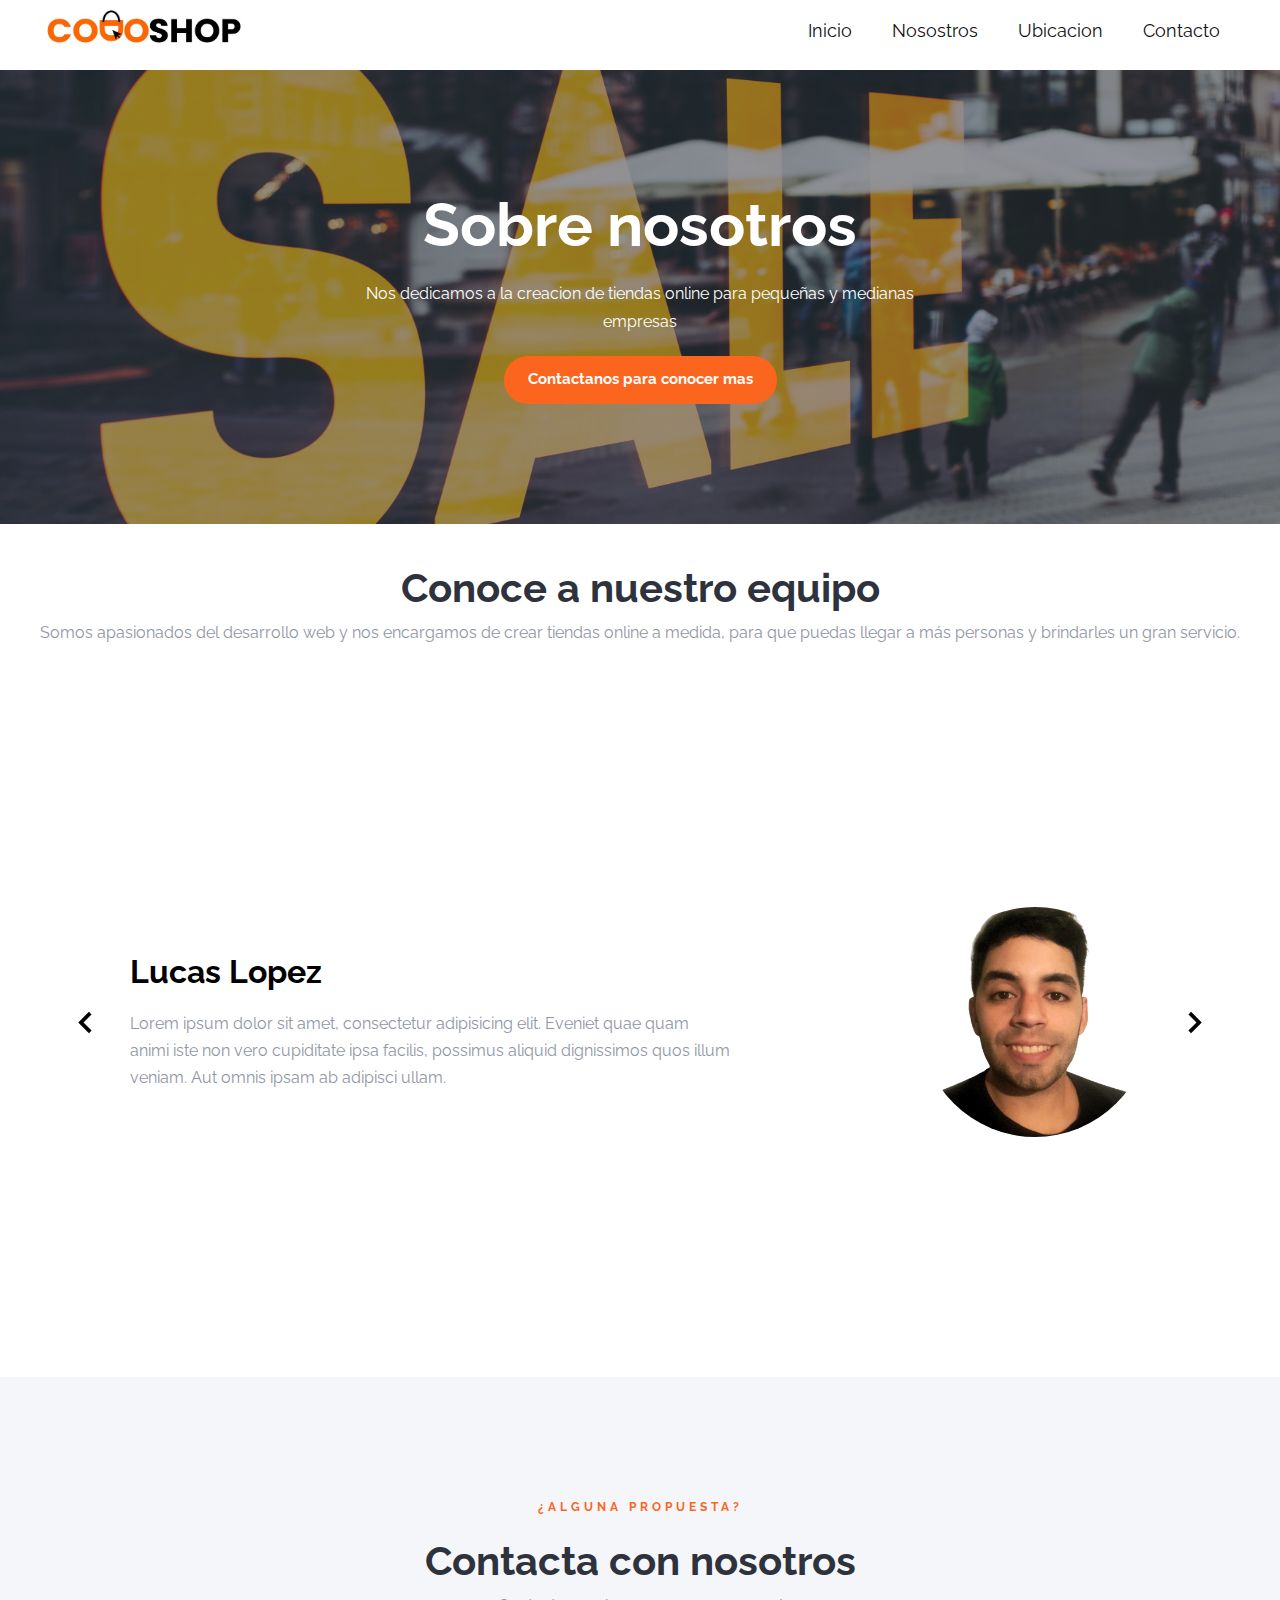
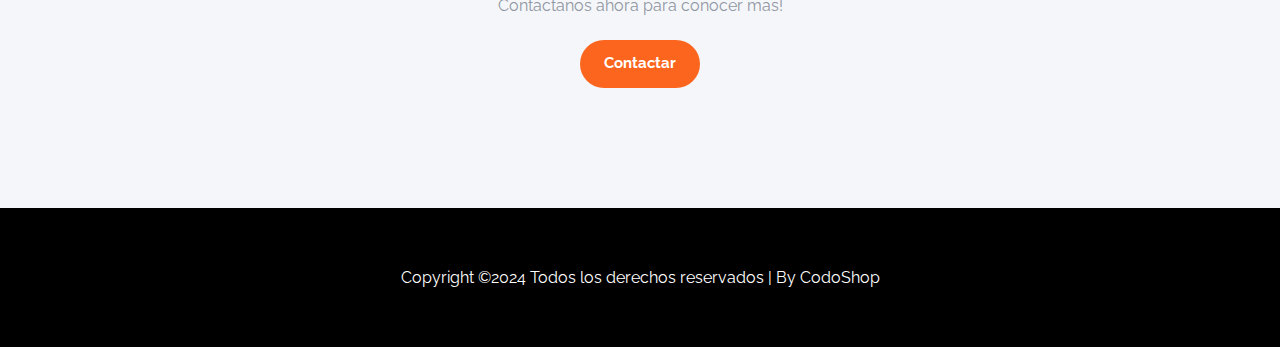
==== nosotros.html @ e2a41a15 "segundo commit" ====
<!DOCTYPE html>
<html lang="en">
<head>
    <meta charset="UTF-8">
    <meta name="viewport" content="width=device-width, initial-scale=1.0">
    <title>Nosotros</title>
    <link rel="shortcut icon" href="img/faviconico.ico" type="image/x-icon">
    <link rel="stylesheet" href="estilo.css">

</head>
<body>

    <header class="header">

        <div class="menu container-nav">
            <a href="index.html" class="logo"><img src="img/logocodoshop.jpg" alt=""></a>
            <input type="checkbox" id="menu" />
            <label for="menu">
                <img src="img/menu.png" class="menu-icono" alt="menu">
            </label>

            <nav class="navbar">
                <ul>
                    <li><a href="index.html">Inicio</a></li>
                    <li><a href="nosotros.html">Nosostros</a></li>
                    <li><a href="ubicacion.html">Ubicacion</a></li>
                    <li><a href="contacto.html">Contacto</a></li>
                </ul>
            </nav>

        </div>
        
    </header>


    <main>
    <section class="page-header-section about-1">
        <div class="section-header-wrapper no-padding-bottom">
            <h1 class="title white-text">Sobre nosotros</h1>
            <p class="section-description white-text">
             Nos dedicamos a la creacion de tiendas online para pequeñas y medianas empresas            </p>
             <a href="contacto.html" class="button contact-ready-button w-button">Contactanos para conocer mas</a>
        </div>
    </section>
    <section class="nosotros">
        <h2 class="section-header">Conoce a nuestro equipo</h2>
        <p class="section-description">Somos apasionados del desarrollo web y nos encargamos de crear tiendas online a medida, para que puedas llegar a más personas y brindarles un gran servicio.</p>
    </section>

    <section class="slider_staff">

        <div class="slider_container container">
            <img src="img/left-arrow.svg" class="slider_arrow" id="before" alt="flecha izquierda">
            
            <section class="slider_body slider_body--show" data-id="1">
                <div class="slider_texts">
                    <h2 class="subtitle">Lucas Lopez</h2>
                    <p class="slider_review">
                        Lorem ipsum dolor sit amet, consectetur adipisicing elit. Eveniet quae quam animi iste non vero
                        cupiditate ipsa facilis, possimus aliquid dignissimos quos illum veniam. Aut omnis ipsam ab
                        adipisci ullam.
                    </p>
                </div>
    
                <figure class="slider_picture">
                    <img src="img/foto.png" class="slider_img" alt="foto de una persona">
                </figure>
            </section>
    
    
            <img src="img/right-arrow.svg" class="slider_arrow" id="next" alt="flecha derecha">
        </div>
    </section>

        <section class="section color-3">
            <div class="section-header-wrapper no-padding-bottom">
                <div class="section-small-header">¿Alguna propuesta?</div>
                <h2 class="section-header">Contacta con nosotros</h2>
                <p class="section-description">
                   Contactanos ahora para conocer mas!
                </p>
                <a href="contacto.html" class="button contact-ready-button w-button">Contactar</a>
            </div>
        </section>
    </main>
    <footer class="footer">
        <span>
            Copyright &copy;2024 Todos los derechos reservados | By CodoShop
        </span>
    </footer>
    <script src="js/sliders.js"></script>
</body>
</html>
---- estilo.css ----
@import url('https://fonts.googleapis.com/css2?family=Raleway:wght@300;400;700&family=Satisfy&display=swap');

*{
    margin: 0;
    padding: 0;
    box-sizing: border-box;
    text-decoration: none;
    list-style-type: none;
}


body{
    font-family: 'Raleway', sans-serif;
}
.container-nav {
    max-width: 1200px;
    margin: 0 auto;
}


.header {
    display: flex;
    align-items: center;
    background-color: #fff;
    padding: 35px 0;
}

.menu   {
    position: absolute;
    top: 0;
    left: 0;
    right: 0;
    display: flex;
    align-items: center;
    justify-content: space-between;
}

.logo{
    font-size: 25px;
    color: #111;
    text-transform: uppercase;
    font-weight: 800;
}

.logo img {
    width: 200px;
    margin: 5px 5px 0 5px;
}


.menu .navbar ul li {
    position: relative;
    float: left;
}

.menu .navbar ul li a {
    font-size: 18px;
    padding: 20px;
    color: #111;
    display: block;
}

#menu {
    display: none;
}

.menu-icono {
    width: 25px;
}

.menu label {
    cursor: pointer;
    display: none;
}

.submenu {
    position: relative;
}

.submenu #carrito {
    display: none;
}

.submenu:hover #carrito {
    display: block;
    position: absolute;
    right: 0;
    backdrop-filter: blur(10px);
    top: 100%;
    z-index: 1;
    background-color: #4e4b5076;
    padding: 20px;
    min-width: 400px;
}


table {
    width: 100%;
}

th, td {
    color: #fff;
}

.borrar {
    background-color: #111;
    border-radius: 50%;
    padding: 5px 10px;
    text-decoration: none;
    color: #fff;
    font-weight: 800;
    cursor: pointer;
}



.container{
    width: 90%;
    min-height: 70vh;
    max-width: 1200px;
    margin: 0 auto;
    overflow: hidden;
}

.icons{
    position: absolute;
    display: none;
    font-size: 2.8rem;
    cursor: pointer;
}

#check{
    display: none;
   }


.slider-container {
    width: auto;
    margin: auto;
    overflow: hidden;
    position: relative;
    border-color: #d45500;
}

.slider{
    background-color: #fff;

    display: flex;
    width: 100%;
    transition: transform 2s ease-in-out;
}

.slider img {
    width: 100%;

}

.tiendas-container {
    display: flex;
    display: flex;
    flex-wrap: wrap; 
    justify-content: space-between; 
    gap: 20px; 
    padding: 20px;
}

.tienda {
    border: 1px solid #ddd;
    border-radius: 10px;
    padding: 20px;
    margin: 20px;
    width: 300px;
    text-align: center;
    box-shadow: 0px 4px 8px rgba(0, 0, 0, 0.1);
    transition: transform 0.3s ease;
    flex-direction: column;
}

.tienda:hover {
    transform: translateY(-10px);
}

.slider-tiendas {
    position: relative;
    width: 100%;
    height: 200px;
    overflow: hidden;
    border-radius: 10px;
}

.tienda-img {
    max-width: 100%;
    height: auto;
    
    display: none;
    transition: opacity 0.5s ease;
}

.tienda-img.active {
    display: block;
    opacity: 1;
}

button.prev, button.next {
    position: absolute;
    top: 50%;
    transform: translateY(-50%);
    background-color: rgba(0, 0, 0, 0.5);
    color: white;
    border: none;
    padding: 10px;
    cursor: pointer;
    border-radius: 50%;
    font-size: 20px;
}

button.prev {
    left: 10px;
}

button.next {
    right: 10px;
}

button.prev:hover, button.next:hover {
    background-color: rgba(0, 0, 0, 0.8);
}

.tienda-text h3 {
    margin: 10px 0;
    font-size: 1.5em;
}

.tienda-text p {
    margin: 5px 0;
}

.btn-agregar-carrito {
    background-color: #28a745;
    color: white;
    padding: 10px 20px;
    border: none;
    cursor: pointer;
    border-radius: 5px;
    font-size: 1em;
    transition: background-color 0.3s ease;
}

.btn-agregar-carrito:hover {
    background-color: #218838;
}


.info-container{
    padding-top: 15px;
    padding-bottom: 15px;
    display: flex;
    justify-content: space-evenly;
    width: auto;
    gap: 10px;
    text-align: center;
}
.info{
    display: flex;
    flex-direction: column;
    justify-content: space-evenly;
    align-items: center;
    width: auto;
}
.info p{
    font-size: 22px;
    padding-top: 5px;

}

.info img{
    height: auto;
    max-height:150px;
}

.novedades{
    background-color: #d45500;

    
}
.novedades p{
    font-size: 25px;
    padding: 5px;;
    width: 100%;
    color: white;
    align-items: center;
    text-align: center;
}


#cart {
    position: fixed;
    top: 20px;
    right: 20px;
    width: 500px;
    background-color: #ffffff;
    border-radius: 10px;
    box-shadow: 0 4px 12px rgba(0, 0, 0, 0.3);
    padding: 20px;
    z-index: 1000;
    display: none; 
    transition: transform 0.3s ease, opacity 0.3s ease;
    transform: translateY(0);
    opacity: 1;
}

#cart.show {
    display: block;
    transform: translateY(0); 
}


#cart h2 {
    font-size: 1.6em;
    color: #333;
    text-align: center;
    margin-bottom: 20px;
    border-bottom: 2px solid #eee;
    padding-bottom: 10px;
}


.cart-item {
    display: flex;
    justify-content: space-between;
    align-items: center;
    margin-bottom: 12px;
    padding: 10px;
    border-radius: 5px;
    background-color: #f8f9fa;
    box-shadow: 0 2px 4px rgba(0, 0, 0, 0.1);
    transition: background-color 0.2s ease;
}

.cart-item p {
    margin: 0;
    font-size: 0.95em;
    color: #555;
}

.cart-item p:first-child {
    font-weight: bold;
}


.btn-eliminar {
    background-color: #e63946;
    color: #fff;
    border: none;
    padding: 5px 8px;
    cursor: pointer;
    border-radius: 5px;
    font-size: 0.8em;
    transition: background-color 0.3s ease;
}

.btn-eliminar:hover {
    background-color: #d62839;
}


#cart .total-price {
    font-size: 1.1em;
    font-weight: bold;
    color: #333;
    text-align: right;
    margin-top: 15px;
    padding-top: 10px;
    border-top: 1px solid #ddd;
}


#cart .btn-comprar {
    background-color: #007bff;
    color: white;
    border: none;
    padding: 12px;
    border-radius: 5px;
    cursor: pointer;
    width: 100%;
    font-size: 1em;
    text-align: center;
    margin-top: 20px;
    transition: background-color 0.3s ease;
}

#cart .btn-comprar:hover {
    background-color: #0056b3;
}


#cart .btn-cerrar {
    position: absolute;
    top: 10px;
    right: 10px;
    background: none;
    border: none;
    font-size: 1.5em;
    color: #333;
    cursor: pointer;
    padding: 5px;
    border-radius: 50%;
    transition: background-color 0.3s ease;
}

#cart .btn-cerrar:hover {
    background-color: rgba(0, 0, 0, 0.1);
}


.slider_staff{
    background-color:#fff;
    padding: 40px 0;
}


.slider_container{
    display: grid;
    grid-template-columns: 50px 1fr 50px;
    align-items: center;
    gap: 1em;
}

.slider_body{
    grid-column: 2/3;
    grid-row: 1/2;
    opacity: 0;
    pointer-events: none;
    display: grid;
    background-color: #fff;
    grid-template-columns: 1fr max-content;
    align-items: center;
    transition: opacity 1.5s;
}

.slider_body--show{
    opacity: 1;
    pointer-events: unset;
}

.slider_texts{
    max-width: 600px;
}

.subtitle{
    font-size: 2rem;
    margin-bottom: 20px;
}

.slider_review{
    font-size: 16px;
    line-height: 1.7;
    color: #9096a4;
}

.slider_img{
    width: 230px;
    height: 230px;
    border-radius: 50%;
    object-fit: cover;
    display: block;
    margin: auto;
}

.slider_arrow{
    cursor: pointer;
    width: 90%;

}

.slider_arrow:nth-of-type(2){
    justify-self: end;
}

.slider_heading {
    color: #242a36;
    margin: auto;
    text-align: center;
    font-size: 40px;
    line-height: 65px;
    font-weight: 700;
    letter-spacing: -.98px;
}




.title{
    font-size: 60px;
    margin-bottom: 20px;
}

.page-header-section {
    overflow: hidden;
    padding: 120px 24px;
    background-color: #7567f8;
    color: #fff;
    text-align: center;
}

.page-header-section.about-1 {
    background-image: linear-gradient(180deg, rgba(46, 50, 60, 0.5), rgba(46, 50, 60, 0.5)), url("img/banner.jpg");
    background-position: 0px 0px, 100% 55%;
    background-size: auto, cover;
    background-repeat: repeat, no-repeat;
    background-attachment: scroll, scroll;
  }
  

.section {
    overflow: hidden;
    padding: 120px 24px;
    background-color: #fff;
    color: #111;
    text-align: center;
  }

  .color-3 {
    background-color: #f5f6f9;
  }

  .section-header-wrapper {
    display: block;
    max-width: 570px;
    margin-right: auto;
    margin-left: auto;
    padding-bottom: 64px;
    flex-direction: column;
    justify-content: center; 
    align-items: center;
    text-align: center;
  }

  .section-header-wrapper.no-padding-bottom {
    padding-bottom: 0px;
  }

  .section-small-header {
    margin-bottom: 0px;
    color: #fc651d;
    font-size: 12px;
    line-height: 20px;
    font-weight: 700;
    letter-spacing: 4px;
    text-transform: uppercase;
  }
  
  .section-header {
    margin-top: 20px;
    margin-bottom: 8px;
    color: #2e323c;
    font-size: 40px;
  }
  
  .section-description {
    color: #9096a4;
    font-size: 16px;
    line-height: 28px;
  }

  .white-text {
    color: #fff;
  }

  .button{
    height: 48px;
    padding: 11px 24px;
    border-radius: 24px;
    font-size: 15px;
    line-height: 24px;
    font-weight: 700;
  }

  .button.contact-ready-button{
    margin-top: 20px;
    background-color: #fc651d;
    background-image: none;
    transition: box-shadow 300ms ease;
    font-size: 15px;
    line-height: 24px;
    font-weight: 700;
  }

  .w-button{
    display: inline-block;
    color: white;
    border: 0;
    text-decoration: none;
    cursor: pointer;
    text-align: center;
  }


.footer{
    width: 100%;
    text-align: center;
    font-size: 16px;
    color: #fff;
    padding: 60px 0;
    background-color: #000;
}

.formulario {
    display: flex;
    flex-direction: column;
    margin: auto;
    width: 70%;
}


.section-header-wrapper-form {
    max-width: 900px;
  }


.formulario  input[type="text"], .formulario  input[type="email"],
.formulario  textarea{
  width: 100%;
  margin: 5px 0;
  padding: 15px 20px;
  background: none;
  border-radius: 5px;
  border: 2px solid rgba(204, 204, 204, 0.383);
  font-weight: 300;
}

.formulario  textarea{
  height:150px;
  max-height: 150px;
  max-width: 100%;
  min-width: 100%;
  min-height: 150px;
}

::placeholder {
    color:rgb(204, 204, 204);
  }


.destacados{
    text-transform: uppercase;
    font-weight: 500;
    background-color: #d45500;
    text-align: center;
    padding:7px;
    font-size: 30px;
    color: white;
}
.error{
    font-size: 10px;
    color: red;
}
.nosotros{
    padding: 20px;
    text-align: center;
    font-size: 18px;
}

@media (max-width:991px) {
    .menu {
        padding: 20px;
    }

    .menu label {
        display: initial;
    }

    .menu .navbar {
        position: absolute;
        top: 100%;
        left: 0;
        right: 0;
        background-color: #181818;
        display: none;
    }

    .menu .navbar ul li {
        width: 100%;
    }

    .menu .navbar ul li a {
        color: #fff;
    }

    #menu:checked ~ .navbar {
        display: initial;
    }
    
    .logo {
        display: none;
    }

    .submenu:hover #carrito {
        min-width: 100%;
    }


}



@media screen and (max-width:767px){
    .slider_container{
        grid-template-columns: 25px 1fr 24px;
    }

    .slider_arrow{
        width: 100%;
    }

    .slider_img{
        width: 180px;
        height: 180px;
    }

    .subtitle{
        font-size: 1.5rem; 
        margin-bottom: 15px;
    }

    .slider_review{
        font-size: .95rem;
        line-height: 1.6;
    }

    
    .section {
        padding-top: 60px;
        padding-bottom: 60px;
    }

    .section-header {
        margin-top: 24px;
        margin-bottom: 8px;
        font-size: 24px;
        line-height: 32px;
    }

    .section-small-header {
        font-size: 10px;
        line-height: 16px;
        letter-spacing: 3px;
    }

    .section-description {
        font-size: 14px;
        line-height: 24px;
    }

    .page-header-section {
        padding-top: 60px;
        padding-bottom: 60px;
    }

    .slider_heading {
        font-size: 28px;
    }

    .title{
        font-size: 34px;
        margin-top: 24px;
        margin-bottom: 8px;
        line-height: 34px;
    }

    .button.contact-ready-button {
        margin-bottom: -40px;
    }

    .footer{
        font-size: 14px;
    }

    .info-container{
        display: flex;
        justify-content: space-evenly;
        flex-direction: column;
        width: auto;
    }


    .section-header {
        margin-top: 24px;
        margin-bottom: 8px;
        font-size: 20px;
        line-height: 32px;
    }

    .section-small-header {
        font-size: 10px;
        line-height: 16px;
        letter-spacing: 3px;
    }

    .section-description {
        font-size: 14px;
        line-height: 24px;
    }

    .button.contact-ready-button {
        margin-bottom: -40px;
    }
    .section-header-wrapper {
        max-width: 100%;
        padding-right: 8px;
        padding-left: 8px;
    }

    .button.contact-ready-button.ready-button {
        padding-top: 13px;
    }
    
    .slider_heading {
        font-size: 24px;
    }
    .title{
        margin-bottom: 24px;
    }

    .tiendas-container {
        padding: 15px;
        display: flex;
        flex-direction: column;
        justify-content:space-around;
        align-content:space-between;
        align-items: center;
        gap: 10px;
    }

    .info img{
        height: auto;
        max-height:100px;
    }

    .info p {
        font-size: 16px;
    }

    .destacados{
       font-size: 20px;
    }
}
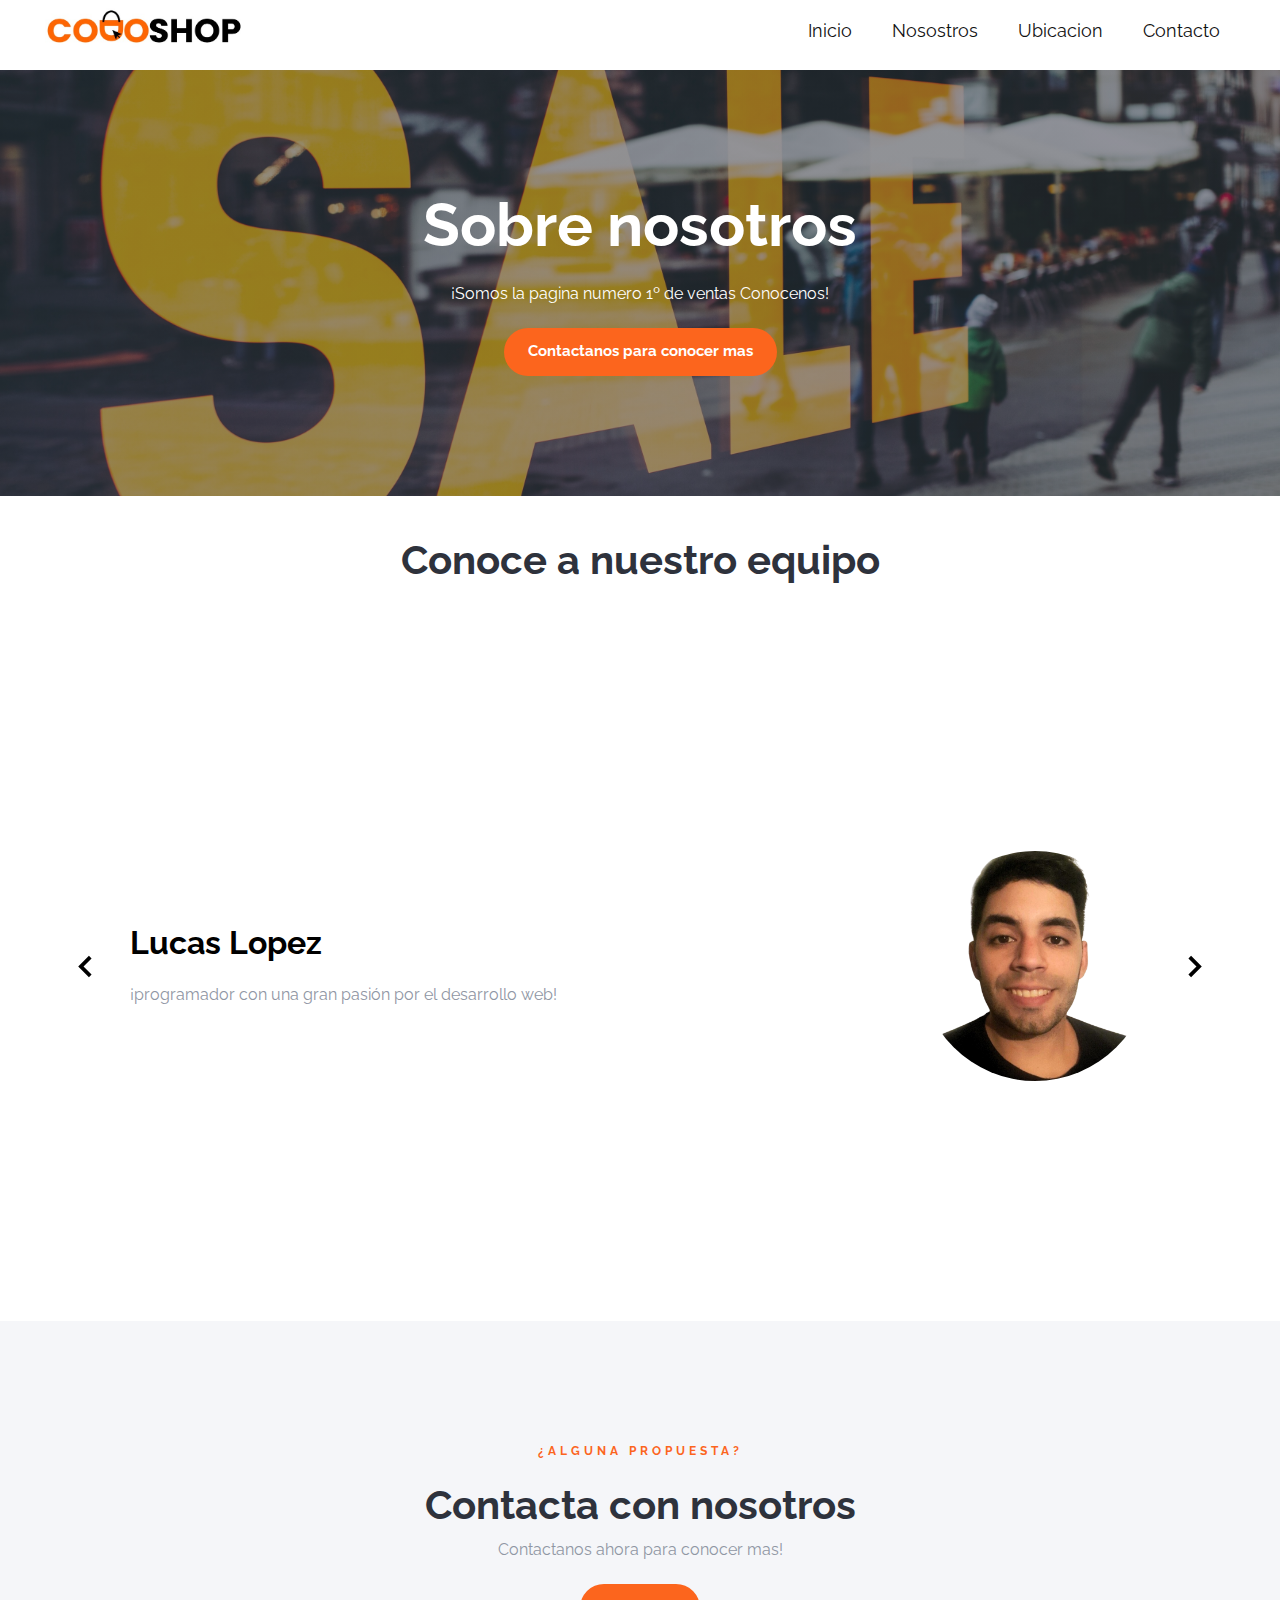
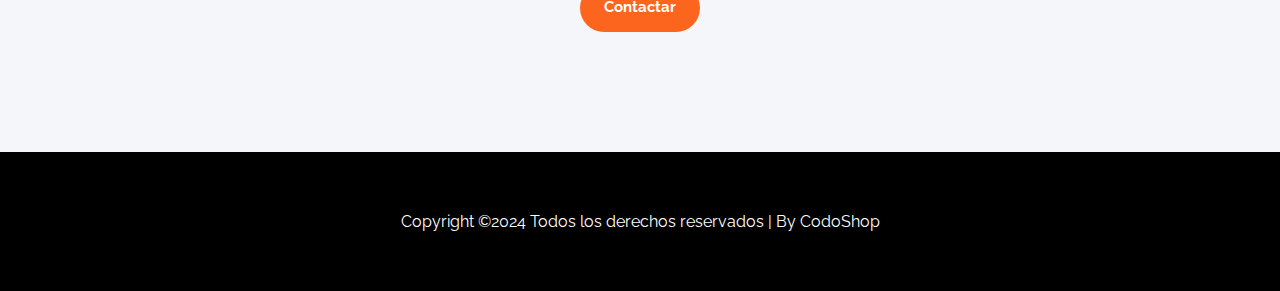
==== commit 1b965c2b: "vs 1.1" ====
--- a/nosotros.html
+++ b/nosotros.html
@@ -27,24 +27,21 @@
                     <li><a href="contacto.html">Contacto</a></li>
                 </ul>
             </nav>
-
-        </div>
-        
+        </div>  
     </header>
-
-
+    
     <main>
     <section class="page-header-section about-1">
         <div class="section-header-wrapper no-padding-bottom">
             <h1 class="title white-text">Sobre nosotros</h1>
             <p class="section-description white-text">
-             Nos dedicamos a la creacion de tiendas online para pequeñas y medianas empresas            </p>
+                ¡Somos la pagina numero 1º de ventas Conocenos!            </p>
              <a href="contacto.html" class="button contact-ready-button w-button">Contactanos para conocer mas</a>
         </div>
     </section>
     <section class="nosotros">
         <h2 class="section-header">Conoce a nuestro equipo</h2>
-        <p class="section-description">Somos apasionados del desarrollo web y nos encargamos de crear tiendas online a medida, para que puedas llegar a más personas y brindarles un gran servicio.</p>
+     
     </section>
 
     <section class="slider_staff">
@@ -56,9 +53,7 @@
                 <div class="slider_texts">
                     <h2 class="subtitle">Lucas Lopez</h2>
                     <p class="slider_review">
-                        Lorem ipsum dolor sit amet, consectetur adipisicing elit. Eveniet quae quam animi iste non vero
-                        cupiditate ipsa facilis, possimus aliquid dignissimos quos illum veniam. Aut omnis ipsam ab
-                        adipisci ullam.
+                        ¡programador con una gran pasión por el desarrollo web!
                     </p>
                 </div>
     
--- a/estilo.css
+++ b/estilo.css
@@ -672,11 +672,16 @@
 
     .menu .navbar {
         position: absolute;
+        text-align: center;
         top: 100%;
         left: 0;
         right: 0;
         background-color: #181818;
         display: none;
+        flex-direction: column;
+        max-height: 100vh; 
+        overflow-y: auto; 
+        z-index: 1000; 
     }
 
     .menu .navbar ul li {
@@ -688,9 +693,9 @@
     }
 
     #menu:checked ~ .navbar {
-        display: initial;
-    }
-    
+        display: flex;
+    }
+
     .logo {
         display: none;
     }
@@ -699,7 +704,7 @@
         min-width: 100%;
     }
 
-
+    
 }
 
 
@@ -783,6 +788,9 @@
         width: auto;
     }
 
+    .novedades p{
+        font-size: 3vw;
+    }
 
     .section-header {
         margin-top: 24px;
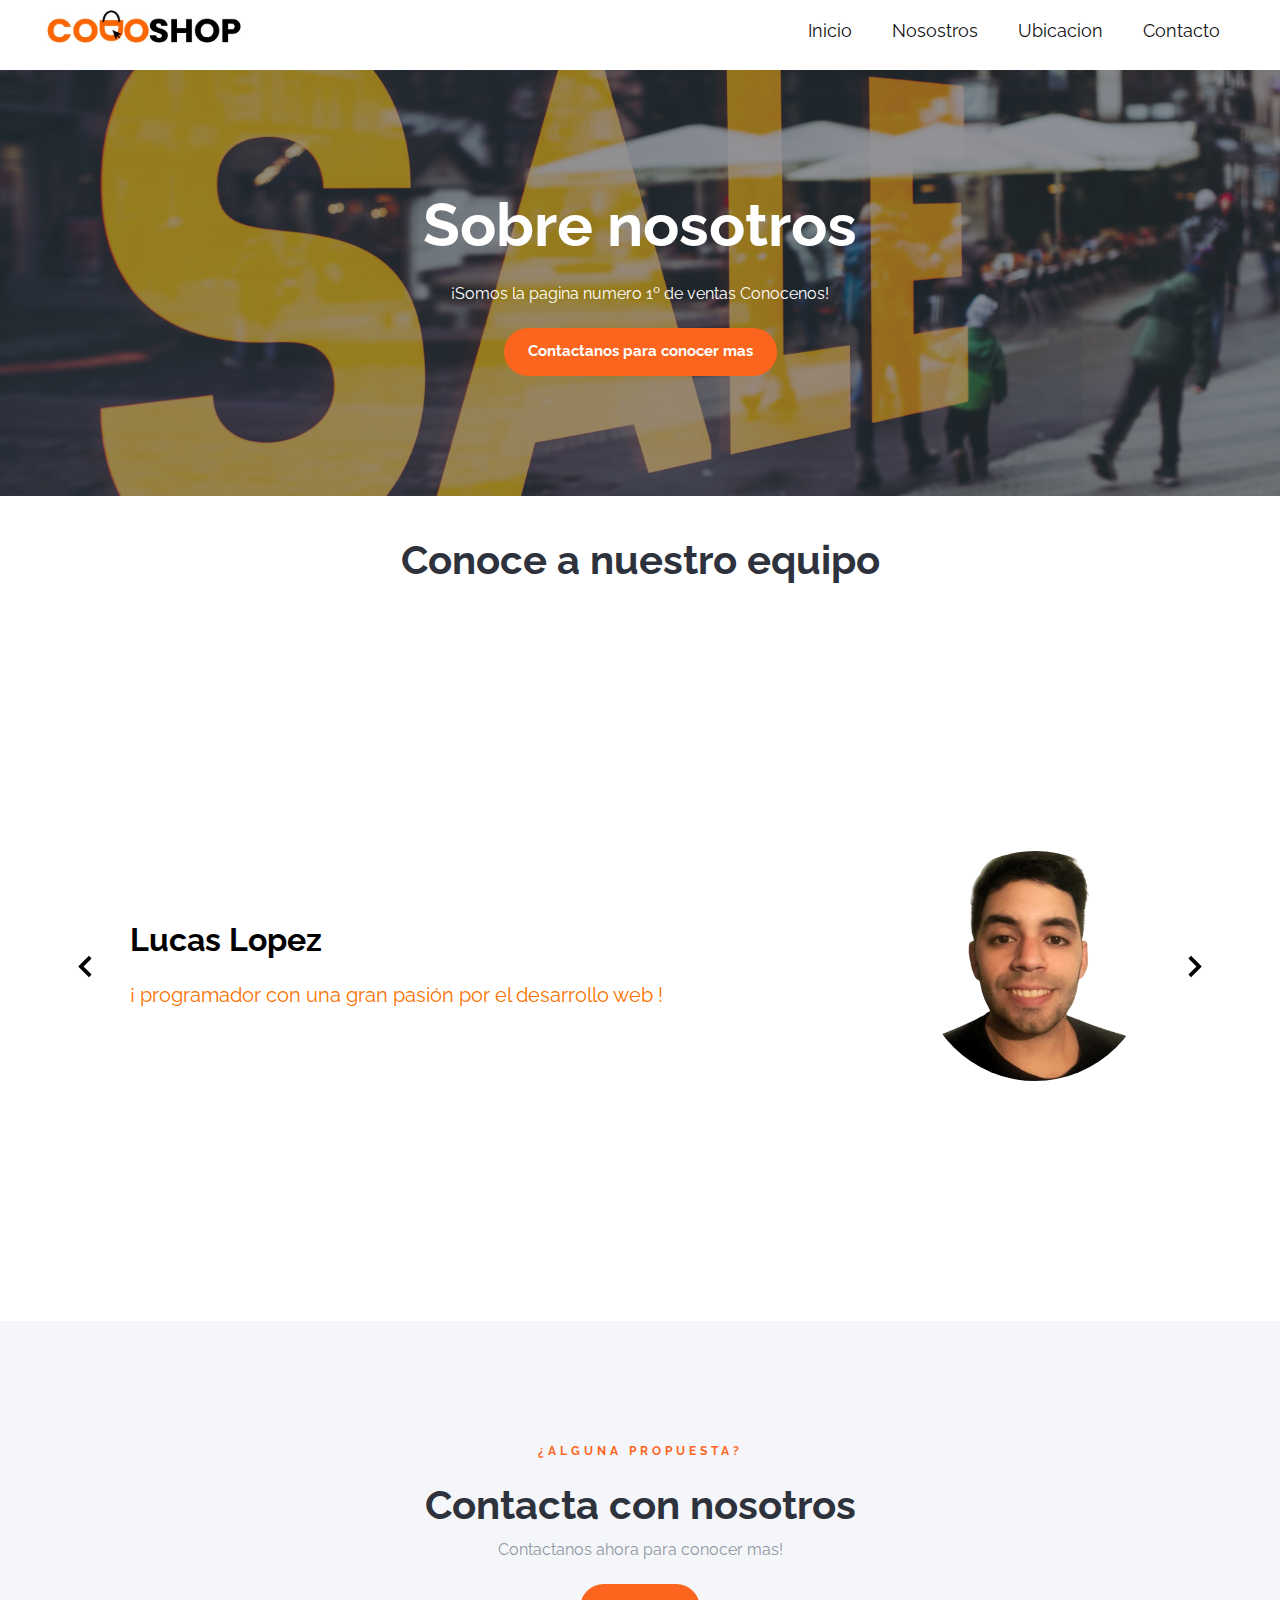
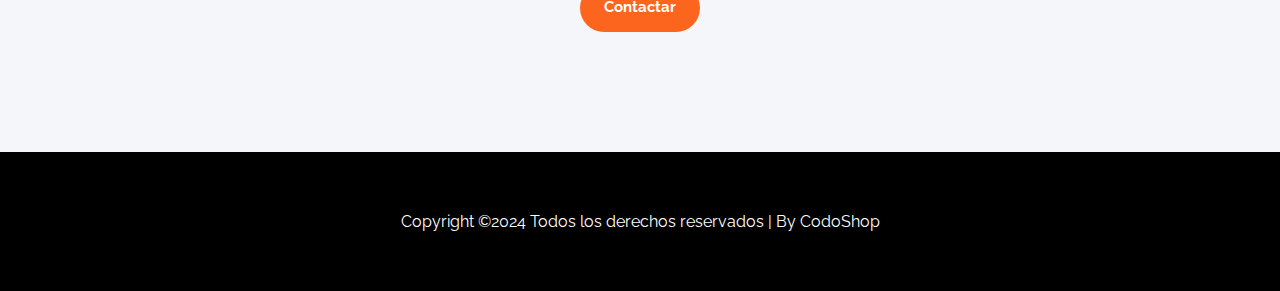
==== commit 874491fc: "vs 1.1" ====
--- a/nosotros.html
+++ b/nosotros.html
@@ -29,7 +29,7 @@
             </nav>
         </div>  
     </header>
-    
+
     <main>
     <section class="page-header-section about-1">
         <div class="section-header-wrapper no-padding-bottom">
@@ -53,7 +53,7 @@
                 <div class="slider_texts">
                     <h2 class="subtitle">Lucas Lopez</h2>
                     <p class="slider_review">
-                        ¡programador con una gran pasión por el desarrollo web!
+                        ¡ programador con una gran pasión por el desarrollo web !
                     </p>
                 </div>
     
--- a/estilo.css
+++ b/estilo.css
@@ -445,6 +445,7 @@
 
 .slider_texts{
     max-width: 600px;
+    
 }
 
 .subtitle{
@@ -453,9 +454,9 @@
 }
 
 .slider_review{
-    font-size: 16px;
+    font-size: 20px;
     line-height: 1.7;
-    color: #9096a4;
+    color: #fa7100;
 }
 
 .slider_img{
